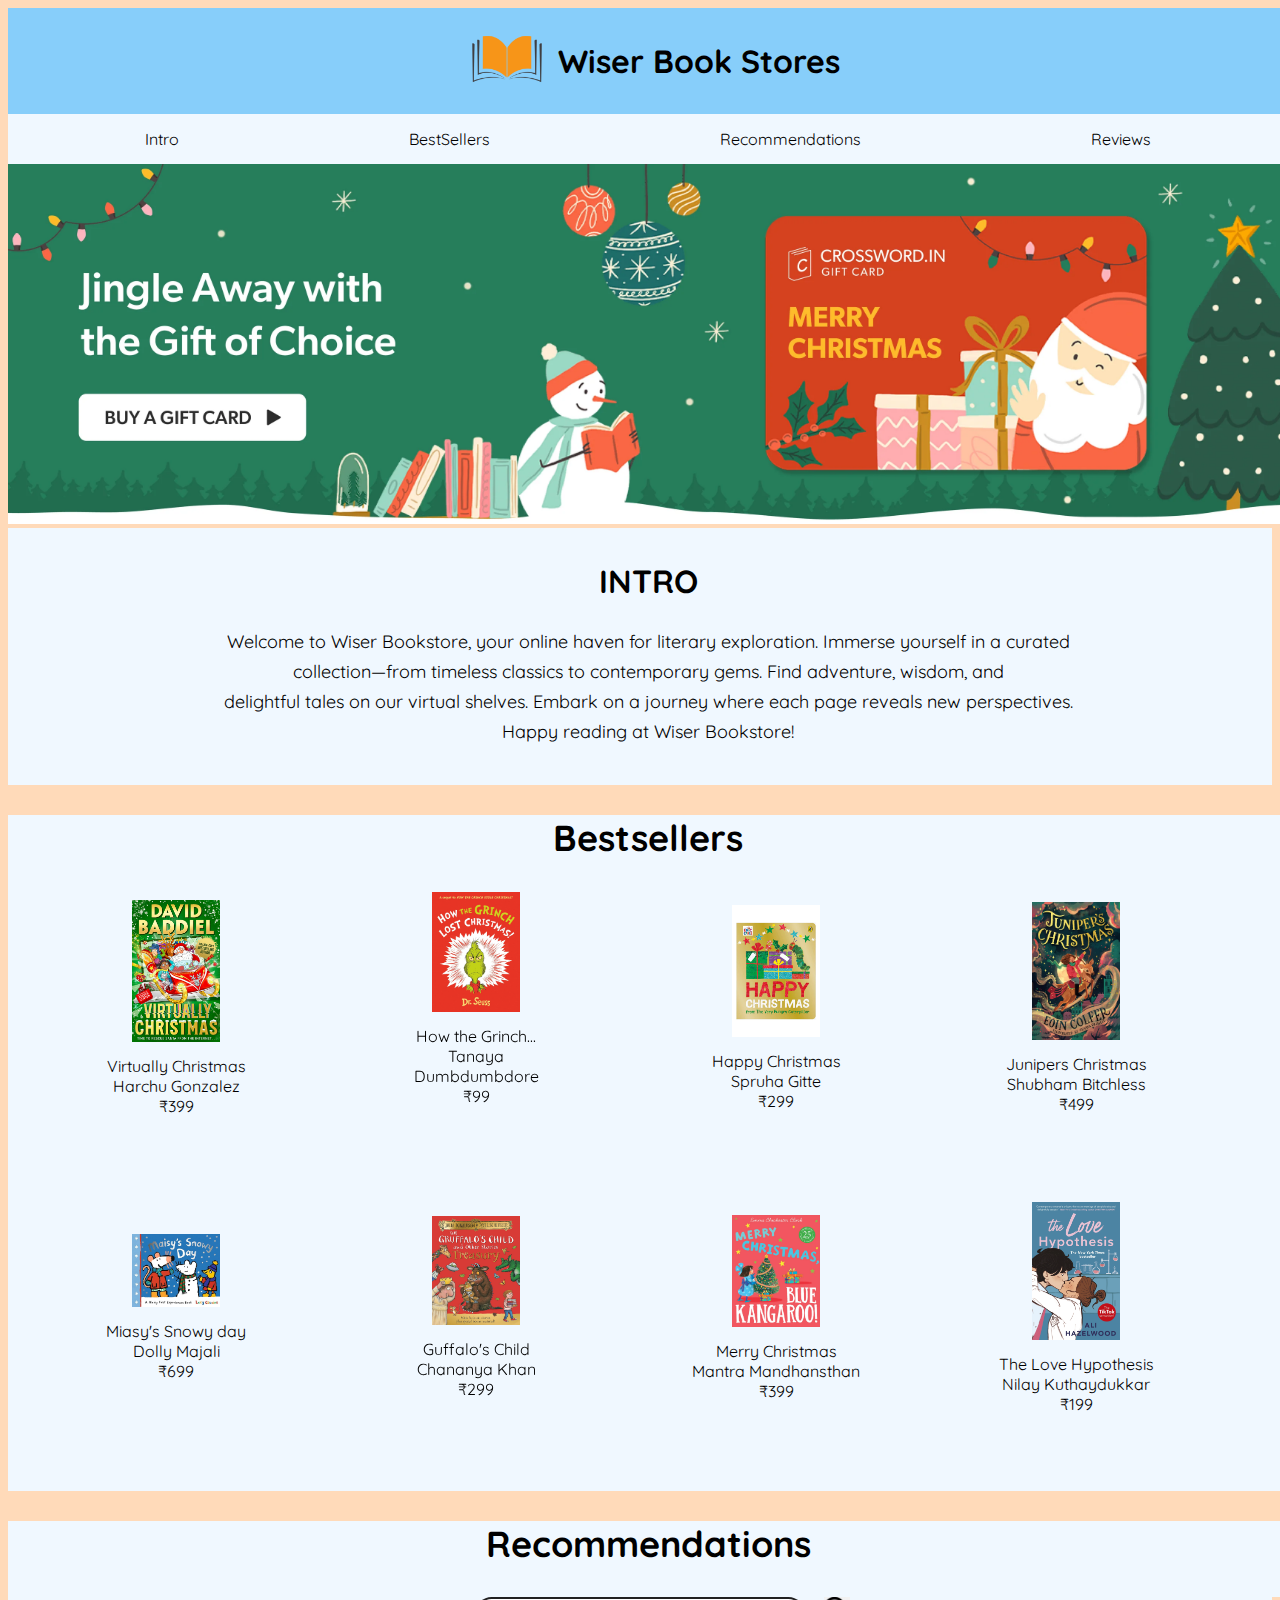
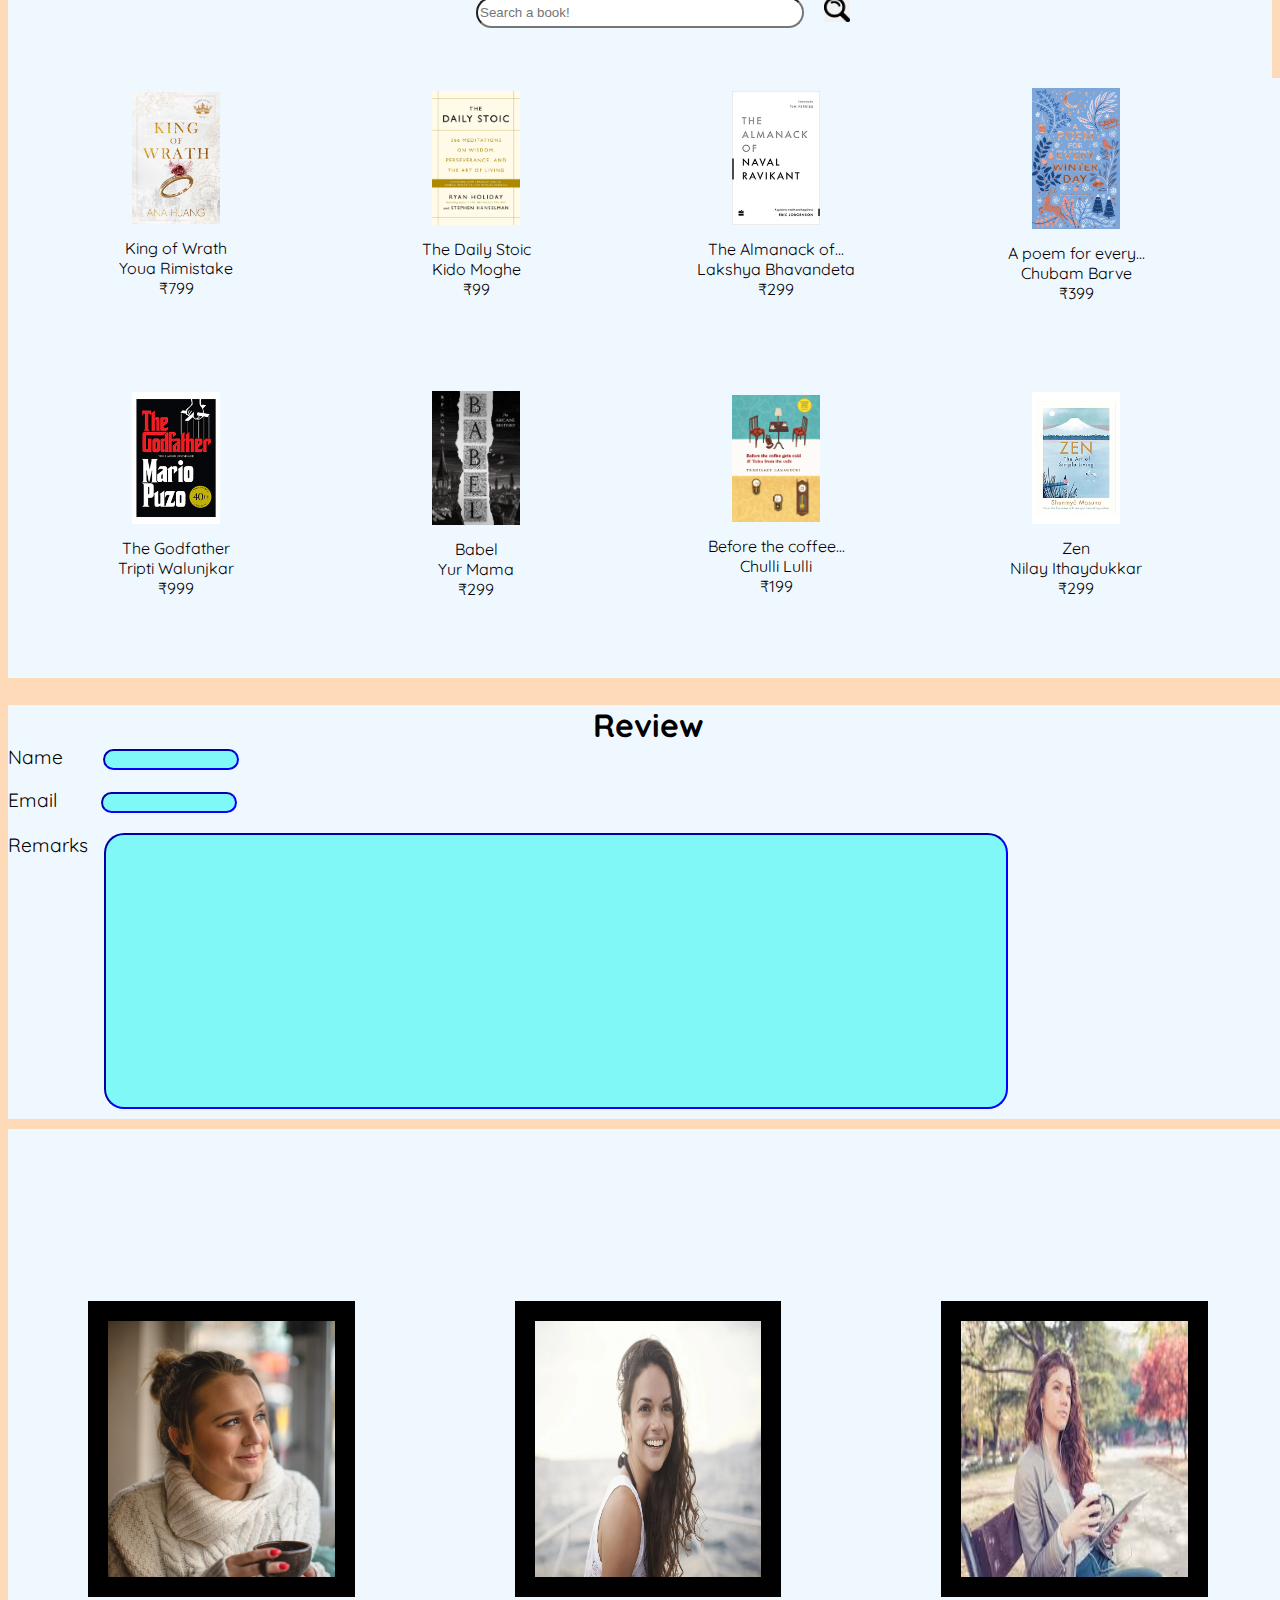
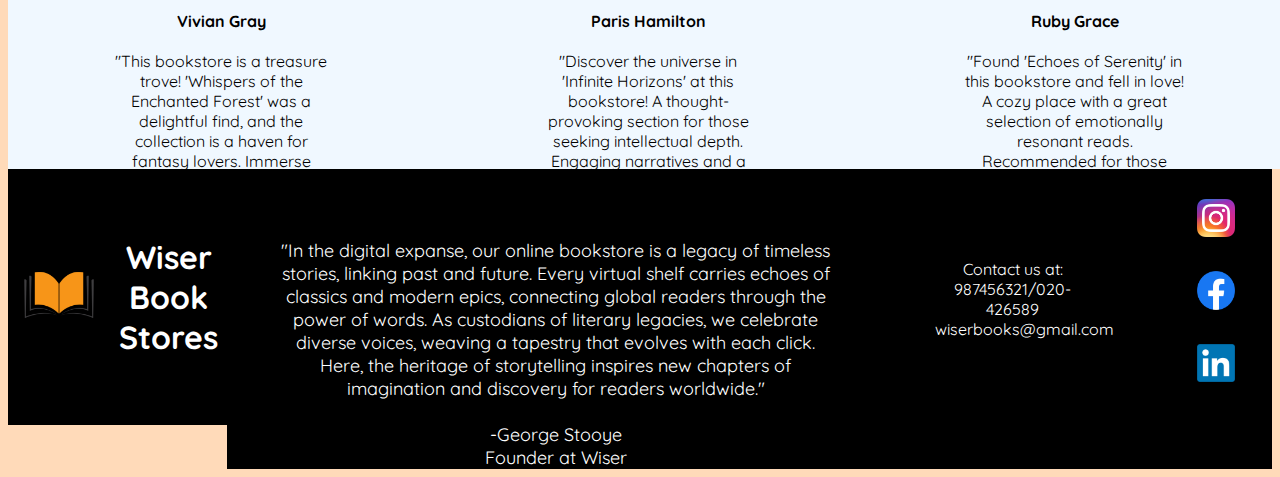
==== index.html @ 10a94657 "Add files via upload" ====
<!DOCTYPE html>
<html lang="en">
<head>
    <meta charset="UTF-8">
    <meta name="viewport" content="width=device-width, initial-scale=1.0">
    <title>Document</title>
        <link rel="stylesheet" href="style.css">
        <link rel="preconnect" href="https://fonts.googleapis.com">
        <link rel="preconnect" href="https://fonts.gstatic.com" crossorigin>
        <link href="https://fonts.googleapis.com/css2?family=Quicksand&display=swap" rel="stylesheet">
        <script src="function.js"></script>
</head>
<body class="body">
    <div class="head">
        <div class="logo">
            <img class="img" src="pngtree-book-icon-vector-image-png-image_6552370.png">
        </div>
        <div class="title">
            <h1 class="heading">Wiser Book Stores</h1>
        </div>
    </div>
    <nav class="navbar">
        <ul>
            <li><a href="#introh">Intro</a></li>
            <li><a href="#bsh">BestSellers</a></li>
            <li><a href="#rech">Recommendations</a></li>
            <li><a href="#revh">Reviews</a></li>
        </ul>
    </nav>
    <div class="adv">
        <img class="adv" src="CW_Christmas_eGift_Card_Website_Banner_Desktop_1728x@2x.webp">
    </div>
    <div class="intro">
        <h2 id="introh" class="introh">INTRO</h2>
        <p id="introp" class="introp">Welcome to Wiser Bookstore, your online haven for literary exploration. Immerse yourself in a curated<br> collection—from timeless classics to contemporary gems. Find adventure, wisdom, and <br>delightful tales on our virtual shelves. Embark on a journey where each page reveals new perspectives.<br> Happy reading at Wiser Bookstore!</p>
    </div> 
    <div class="bsh">
    <h2 id="bsh" >Bestsellers</h2>
    </div>
    <div class="bestsellers">
        <div class="book">
            <figure>
                <img class="book1i" src="book1.jpg">
                   <div class="cap1">
                       <figcaption>
                            Virtually Christmas
                      </figcaption>
                       <figcaption>
                          Harchu Gonzalez
                       </figcaption>
                      <figcaption>
                            &#8377;399
                       </figcaption>
                   </div>
           </figure>
           <div class="knows">
            <img class="know" src="i2.png">
           </div>
           <div class="adds">
            <button id="btn1" class="add" onclick="changetext1()">Add</button>
           </div>
        </div>
        <div class="book">
            <div id="card" class="card">
             <div class="front">
                <figure>
                    <img class="book1i" src="book2.webp">
                     <div class="cap1">
                        <figcaption>
                                How the Grinch...
                         </figcaption>
                        <figcaption>
                            Tanaya Dumbdumbdore
                         </figcaption>
                        <figcaption>
                                 &#8377;99
                        </figcaption>
                    </div>
                </figure>
             </div>
             <div class="back">
                yehawwwwwwwwwwwwwwwwwwwww
             </div>
           </div>
           <div class="knows">
            <img class="know" src="i2.png">
           </div>
           <div class="adds">
            <button id="btn2" class="add" onclick="changetext2()">Add</button>
           </div>
        </div>
        <div class="book">
            <figure>
                <img class="book1i" src="booko3.webp">
                   <div class="cap1">
                       <figcaption>
                            Happy Christmas
                      </figcaption>
                       <figcaption>
                          Spruha Gitte
                       </figcaption>
                      <figcaption>
                            &#8377;299
                       </figcaption>
                   </div>
           </figure>
           <div class="knows">
            <img class="know" src="i2.png">
           </div>
           <div class="adds">
            <button id="btn3" class="add" onclick="changetext3()">Add</button>
           </div>
        </div>
        <div class="book">
            <figure>
                <img class="book1i" src="book4.webp">
                   <div class="cap1">
                       <figcaption>
                           Junipers Christmas
                      </figcaption>
                       <figcaption>
                          Shubham Bitchless
                       </figcaption>
                      <figcaption>
                            &#8377;499
                       </figcaption>
                   </div>
           </figure>
           <div class="knows">
            <img class="know" src="i2.png">
           </div>
           <div class="adds">
            <button id="btn4" class="add" onclick="changetext4()">Add</button>
           </div>
        </div>
        <div class="book">
            <figure>
                <img class="book1i" src="book5.jpg">
                   <div class="cap1">
                       <figcaption>
                            Miasy's Snowy day
                      </figcaption>
                       <figcaption>
                            Dolly Majali
                       </figcaption>
                      <figcaption>
                            &#8377;699
                       </figcaption>
                   </div>
           </figure>
           <div class="knows">
            <img class="know" src="i2.png">
           </div>
           <div class="adds">
            <button id="btn5" class="add" onclick="changetext5()">Add</button>
           </div>
        </div>
        <div class="book">
            <figure>
                <img class="book1i" src="book6.jpg">
                   <div class="cap1">
                       <figcaption>
                            Guffalo's Child
                      </figcaption>
                       <figcaption>
                            Chananya Khan
                       </figcaption>
                      <figcaption>
                            &#8377;299
                       </figcaption>
                   </div>
           </figure>
           <div class="knows">
            <img class="know" src="i2.png">
           </div>
           <div class="adds">
            <button id="btn6" class="add" onclick="changetext6()">Add</button>
           </div>
        </div>
        <div class="book">
            <figure>
                <img class="book1i" src="book7.webp">
                   <div class="cap1">
                       <figcaption>
                            Merry Christmas
                      </figcaption>
                       <figcaption>
                          Mantra Mandhansthan
                       </figcaption>
                      <figcaption>
                            &#8377;399
                       </figcaption>
                   </div>
           </figure>
           <div class="knows">
            <img class="know" src="i2.png">
           </div>
           <div class="adds">
            <button id="btn7" class="add" onclick="changetext7()">Add</button>
           </div>
        </div>
        <div class="book">
            <figure>
                <img class="book1i" src="book8.webp">
                   <div class="cap1">
                       <figcaption>
                            The Love Hypothesis
                      </figcaption>
                       <figcaption>
                          Nilay Kuthaydukkar
                       </figcaption>
                      <figcaption>
                            &#8377;199
                       </figcaption>
                   </div>
           </figure>
           <div class="knows">
            <img class="know" src="i2.png">
           </div>
           <div class="adds">
            <button id="btn8" class="add" onclick="changetext8()">Add</button>
           </div>
        </div>
    </div>
    <div class="bsh">
        <h2 id="rech" >Recommendations</h2>
        </div>
        <div class="searchbar">
            <input class="search" type="text" placeholder="Search a book!"><span><img class="sicon" src="search.png"></span>
        </div>
        <div class="bestsellers">
            <div class="book">
                <figure>
                    <img class="book1i" src="book9.webp">
                       <div class="cap1">
                           <figcaption>
                                King of Wrath
                          </figcaption>
                           <figcaption>
                                Youa Rimistake
                           </figcaption>
                          <figcaption>
                                &#8377;799
                           </figcaption>
                       </div>
               </figure>
               <div class="knows">
                <img class="know" src="i2.png">
               </div>
               <div class="adds">
                <button id="btn9" class="add" onclick="changetext9()">Add</button>
               </div>
            </div>
            <div class="book">
                <figure>
                    <img class="book1i" src="book10.webp">
                       <div class="cap1">
                           <figcaption>
                                The Daily Stoic
                          </figcaption>
                           <figcaption>
                                Kido Moghe
                           </figcaption>
                          <figcaption>
                                &#8377;99
                           </figcaption>
                       </div>
               </figure>
               <div class="knows">
                <img class="know" src="i2.png">
               </div>
               <div class="adds">
                <button id="btn10" class="add" onclick="changetext10()">Add</button>
               </div>
            </div>
            <div class="book">
                <figure>
                    <img class="book1i" src="book11.webp">
                       <div class="cap1">
                           <figcaption>
                                The Almanack of...
                          </figcaption>
                           <figcaption>
                                 Lakshya Bhavandeta
                           </figcaption>
                          <figcaption>
                                &#8377;299
                           </figcaption>
                       </div>
               </figure>
               <div class="knows">
                <img class="know" src="i2.png">
               </div>
               <div class="adds">
                <button id="btn11" class="add" onclick="changetext11()">Add</button>
               </div>
            </div>
            <div class="book">
                <figure>
                    <img class="book1i" src="book12.webp">
                       <div class="cap1">
                           <figcaption>
                                A poem for every...
                          </figcaption>
                           <figcaption>
                                Chubam Barve
                           </figcaption>
                          <figcaption>
                                &#8377;399
                           </figcaption>
                       </div>
               </figure>
               <div class="knows">
                <img class="know" src="i2.png">
               </div>
               <div class="adds">
                <button id="btn12" class="add" onclick="changetext12()">Add</button>
               </div>
            </div>
            <div class="book">
                <figure>
                    <img class="book1i" src="r1.webp">
                       <div class="cap1">
                           <figcaption>
                                The Godfather
                          </figcaption>
                           <figcaption>
                                Tripti Walunjkar
                           </figcaption>
                          <figcaption>
                                &#8377;999
                           </figcaption>
                       </div>
               </figure>
               <div class="knows">
                <img class="know" src="i2.png">
               </div>
               <div class="adds">
                <button id="btn13" class="add" onclick="changetext13()">Add</button>
               </div>
            </div>
            <div class="book">
                <figure>
                    <img class="book1i" src="r2.jpg">
                       <div class="cap1">
                           <figcaption>
                                Babel
                          </figcaption>
                           <figcaption>
                                Yur Mama
                           </figcaption>
                          <figcaption>
                                &#8377;299
                           </figcaption>
                       </div>
               </figure>
               <div class="knows">
                <img class="know" src="i2.png">
               </div>
               <div class="adds">
                <button id="btn14" class="add" onclick="changetext14()">Add</button>
               </div>
            </div>
            <div class="book">
                <figure>
                    <img class="book1i" src="r3.webp">
                       <div class="cap1">
                           <figcaption>
                                Before the coffee...
                          </figcaption>
                           <figcaption>
                                Chulli Lulli
                           </figcaption>
                          <figcaption>
                                &#8377;199
                           </figcaption>
                       </div>
               </figure>
               <div class="knows">
                <img class="know" src="i2.png">
               </div>
               <div class="adds">
                <button id="btn15" class="add" onclick="changetext15()">Add</button>
               </div>
            </div>
            <div class="book">
                <figure>
                    <img class="book1i" src="r5.webp">
                       <div class="cap1">
                           <figcaption>
                                Zen
                          </figcaption>
                           <figcaption>
                                Nilay Ithaydukkar
                           </figcaption>
                          <figcaption>
                                &#8377;299
                           </figcaption>
                       </div>
               </figure>
               <div class="knows">
                <img class="know" src="i2.png">
               </div>
               <div class="adds">
                <button id="btn16" class="add" onclick="changetext16()">Add</button>
               </div>
            </div>
        </div>
        <h2 id="revh" class="revh">Review</h2>
        <div class="review">
                <div class="field">
                    <label class="Label">Name</label>
                    &nbsp;&nbsp;&nbsp;&nbsp;&nbsp;&nbsp;&nbsp;&nbsp;
                    <input class="box" type="text" >
                </div><br>
                <div class="fielde">
                    <label class="Label">Email</label>
                    &nbsp;&nbsp;&nbsp;&nbsp;&nbsp;&nbsp;&nbsp;&nbsp;&nbsp;
                    <input class="box" type="email" >
                </div>
                <div class="fieldr">
                    <label class="Labelr">Remarks</label>
                    &nbsp;&nbsp;&nbsp;&nbsp;
                    <input class="boxr" type="text" >
                </div>
        </div>
        <div class="comments">
            <div class="p1">
                <img class="p1i" src="p1.png">
                       <div class="capc">
                           <figcaption>
                                <b>Vivian Gray</b>
                          </figcaption>
                          <br>
                           <figcaption>
                            "This bookstore is a treasure trove! 'Whispers of the Enchanted Forest' was a delightful find, and the collection is a haven for fantasy lovers. Immerse yourself in captivating tales, and the staff recommendations are spot-on."
                           </figcaption>
                         
                       </div>
               </figure>
            </div>
            <div class="p1">
                <img class="p1i" src="p2.webp">
                       <div class="capc">
                           <figcaption>
                                <b>Paris Hamilton</b>
                          </figcaption>
                          <br>
                           <figcaption>
                            "Discover the universe in 'Infinite Horizons' at this bookstore! A thought-provoking section for those seeking intellectual depth. Engaging narratives and a cosmic vibe make this spot unique."
                           </figcaption>
                          
                       </div>
               </figure>
            </div>
            <div class="p1">
                <img class="p1i" src="p3.jpg">
                       <div class="capc">
                           <figcaption>
                               <b>Ruby Grace</b> 
                          </figcaption>
                          <br>
                           <figcaption>
                            "Found 'Echoes of Serenity' in this bookstore and fell in love! A cozy place with a great selection of emotionally resonant reads. Recommended for those seeking touching stories and a welcoming ambiance."
                           </figcaption>
                          
                       </div>
               </figure>
            </div>
        </div>
        <div class="us">
            <div class="store">
                <div class="logou">
                    <img class="imgu" src="pngtree-book-icon-vector-image-png-image_6552370.png">
                </div>
                <div class="titleu">
                    <h1 class="heading">Wiser Book Stores</h1>
                </div>
            </div>
            <div class="Info">
                <div class="Infop">   
               
                    "In the digital expanse, our online bookstore is a legacy of timeless stories, linking past and future. Every virtual shelf carries echoes of classics and modern epics, connecting global readers through the power of words. As custodians of literary legacies, we celebrate diverse voices, weaving a tapestry that evolves with each click. Here, the heritage of storytelling inspires new chapters of imagination and discovery for readers worldwide."
                    <br><br> -George Stooye
                    <br>Founder at Wiser 
                </div>
            </div>
            <div class="Info2">
                <div class="Infop2">   
                    Contact us at:
                    <br>
                    987456321/020-426589
                    <br>
                    wiserbooks@gmail.com
                </div>
            </div>
            <div class="link">
                
                <div>
                    <img class="instagram logol" src="Instagram_icon.png">
                </div>
                <div>
                    <img class="facebook logol" src="Facebook_Logo_(2019).png.webp">
                </div>
                <div>
                    <img class="linkedin logol" src="LinkedIn_logo_initials.png">
                </div>
            </div>
        </div>
</body>
</html>
---- style.css ----
html {
    scroll-behavior: smooth;
  }
.body{
    background-color: peachpuff;
}
.head{
    background-color: lightskyblue;
    display: flex;
    align-items: center;
    justify-content: center;
    width: 100vw;
    margin: 0px;
    }
.logo{

    text-align: right;
}
.img{
    width: 8vw
}
.title{
    text-align: center;
    font-family: 'Quicksand', sans-serif;
}
.navbar ul{
    list-style-type: none;
    background-color: aliceblue;
    padding: 0px;
    overflow: hidden;
    margin: 0%;
    width: 100vw;
    display: flex;
    align-items: center;
    justify-content: center;
    gap: 200px;
}
.navbar a{
    color: rgb(0, 0, 0);
    text-decoration: none;
    padding: 15px;
    display: block;    
}
.navbar li{
    font-family: 'Quicksand', sans-serif
}
.navbar a:hover{
    background-color: aquamarine;
    border-radius: 20px;
    transition: 0.3s;
    transform: scale(1.2);
}
.adv{
    width: 100vw;
}
.intro{
    background-color: aliceblue;
    text-align: center;
    font-family: 'Quicksand', sans-serif;
    padding-top: 6px;
    padding-bottom: 3%;
}
.introh{
    text-align: center;
    font-family: 'Quicksand', sans-serif;
    font-size: xx-large;
    width: 100vw;
}
.introp{
    font-family: 'Quicksand', sans-serif;
    font-size: large;
    margin: 0px;
    overflow: hidden;
    align-self: center;
    text-align: center;
    line-height: 30px;
    width: 100vw;
}
.bsh{
    text-align: center;
    font-family: 'Quicksand', sans-serif;
    font-size: x-large;
    background-color: aliceblue;
    padding-bottom: 1px;
    width: 100vw;
}
.searchbar{
    background-color: aliceblue;
    text-align: center;
    justify-content: center;
    padding-bottom: 50px;
}
.search{
    height: 2vw;
    width: 25vw;
    border-radius: 20px;
}
.sicon{
    width: 2vw;
    margin-left: 20px;
    position: absolute;
}
.bestsellers{
    background-color: aliceblue;
    display: grid;
    grid-template-columns: 300px 300px 300px 300px;
    grid-template-rows: 300px 300px;
    align-items: center;
    justify-content: center;
    width: 100vw;
}
.book{
    perspective: 1000px;
    width: 20vw;
    border-radius: 20px;
    text-align: center;
}
.card{
    transition: transform 0.8s;
    transform-style: preserve-3d;
}
.card.is-flipped{
    transform: rotateY(180deg);
    background-color: red;
}
.front, .back{
    -webkit-backface-visibility: hidden; 
  backface-visibility: hidden;
}
.back{
    background-color: dodgerblue;
    color: white;
     transform: rotateY(180deg);
}
.know{
    width: 1.7vw;
    border-radius: 40px;
    margin: 0px;
    opacity: 0;
}
.know:hover{
    background-color: beige;
    transform: scale(1.1);
    transition: 0.3s;
}
.add{
    margin-bottom: 20px;
    border-radius: 20px;
    opacity: 0;
}
.book:hover{
    transition: 0.3s;
    transform: scale(1.2);
    background-color: aquamarine;
    .know{
        opacity: 1;
    }
    .add{
        opacity: 1;
    }
}
.book1i{
    width: 50%;
    height: auto;
}
.cap1{
    font-family: 'Quicksand', sans-serif;
    padding-top: 10px;
}
.revh{
    background-color: aliceblue;
    text-align: center;
    font-family: 'Quicksand', sans-serif;
    font-size: xx-large;
    border-bottom: 0px;
    margin-bottom: 0px;
    padding-bottom: 0px;
    width: 100vw;
}
.review{
    background-color: aliceblue;
    width: 100vw;
    padding-bottom: 10px;
}
.Label{
    font-family: 'Quicksand', sans-serif;
    font-size: larger;
    max-width: fit-content;
    max-height: fit-content;
}
.box{
    border-radius: 20px;
    border-color: blue;
    background-color: rgb(128, 248, 248);
    width: 10vw;
    height: 4vh;
    max-width: fit-content;
    max-height: fit-content;
}
.boxr{
    border-radius: 20px;
    border-color: blue;
    background-color: rgb(128, 248, 248);
    width: 70vw;
    height: 30vh;
    margin-top: 20px;
}
.fieldr{
    display: flex;

}
.Labelr{
    font-family: 'Quicksand', sans-serif;
    font-size: larger;
    margin-top: 20px;
    
}
input:focus{
    transition: 0.3s;
    background-color: white;
}
.comments{
    margin-top: 10px;
    background-color: aliceblue;
    display: flex;
    align-items: center;
    justify-content: center;
    width: 100vw;
    height: 50vw;
}
.p1{
    width: 20vw;
    height: 20vw;
    background-color: red;
    margin-left: 80px;
    margin-right: 80px;
    border: 20px solid black;
}
.p1i{
    width: 100%;
    height: 100%;
}
.capn{
    text-align: center;
}
.capc{
    font-family: 'Quicksand', sans-serif;
    padding-top: 30px;
    text-align: center;
}
.us{
    display: flex;
}
.store{
    display: flex;
    background-color: black;
    width: 20vw;
    height: 20vw;
    align-items: center;
}
.logou{

    text-align: right;
}
.imgu{
    width: 8vw
}
.titleu{
    color: white;
    text-align: center;
    font-family: 'Quicksand', sans-serif;
}
.Info{
    background-color: black;
    width: 60vw;
    text-align: center;
}
.Infop{
    color: white;
    margin-top: 70px;
    font-family: 'Quicksand', sans-serif;
    font-size: large;
    margin-left: 50px;
    margin-right: 50px;
}
.Info2{
    background-color: black;
    width: 20vw;
    text-align: center;
}
.Infop2{
    color: white;
    margin-top: 90px;
    font-family: 'Quicksand', sans-serif;
    margin-left: 50px;
    margin-right: 50px;
}
.link{
    align-items: center;
    justify-content: center;
    text-align: center;
    background-color:black;
    width: 12vw;
}
.instagram{
    width: 3vw;
    height: 3vw;
}
.facebook{
    width: 3vw;
    height: 3vw;
}
.linkedin{
    width: 3vw;
    height: 3vw;
}
.logol{
    margin-top: 30px;
    margin-left: 20px;
}
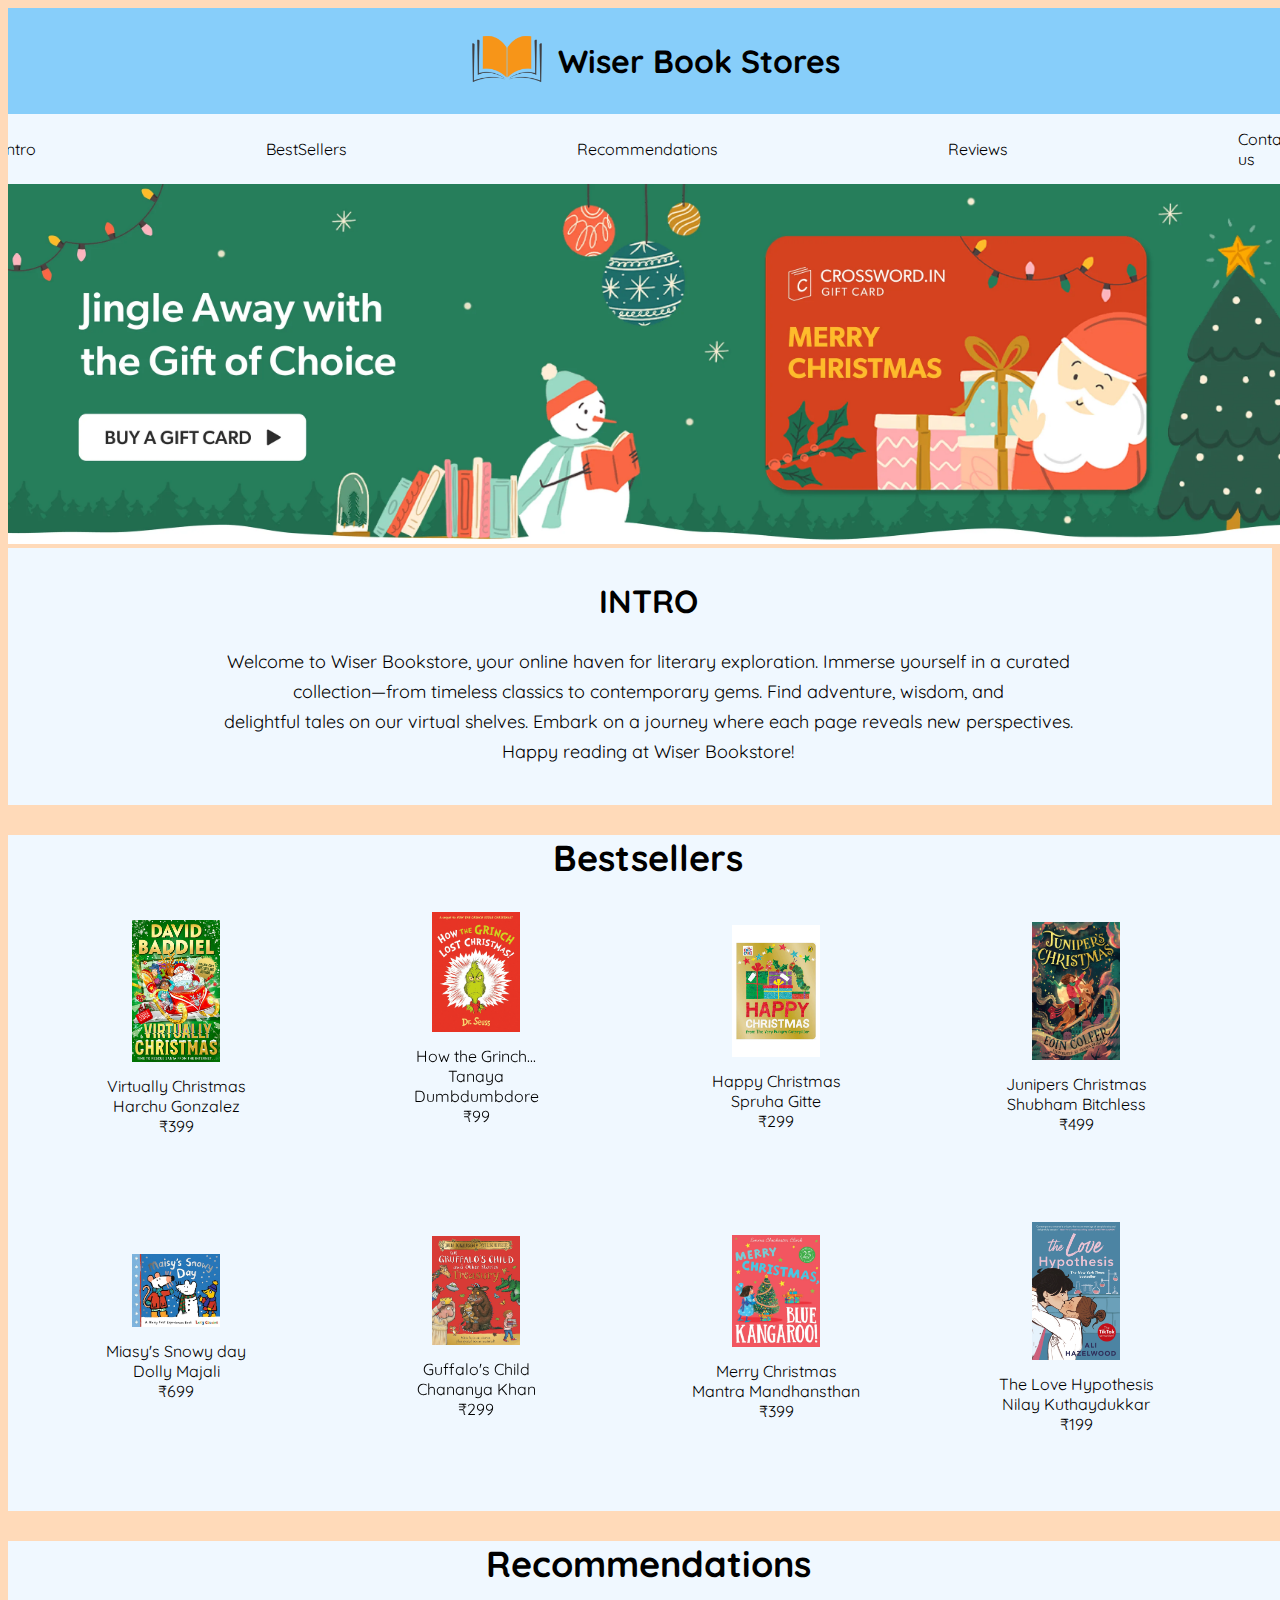
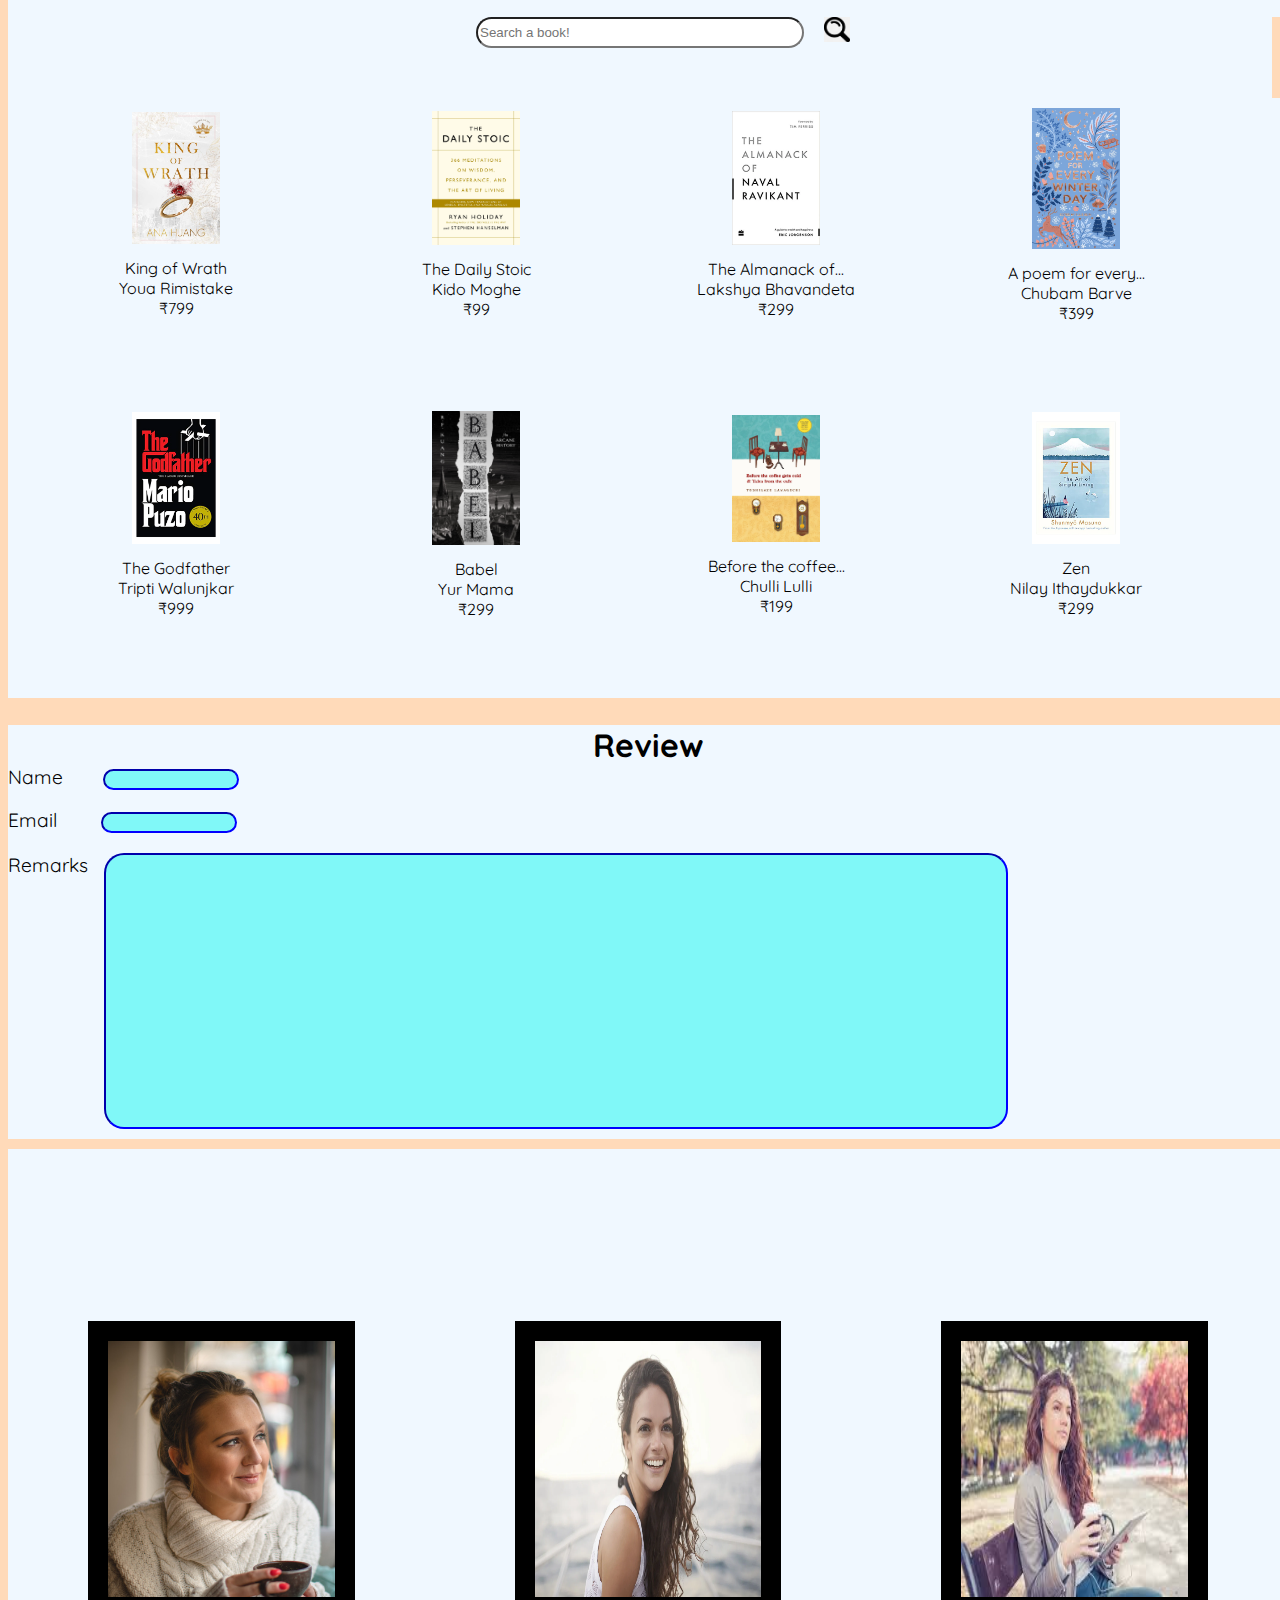
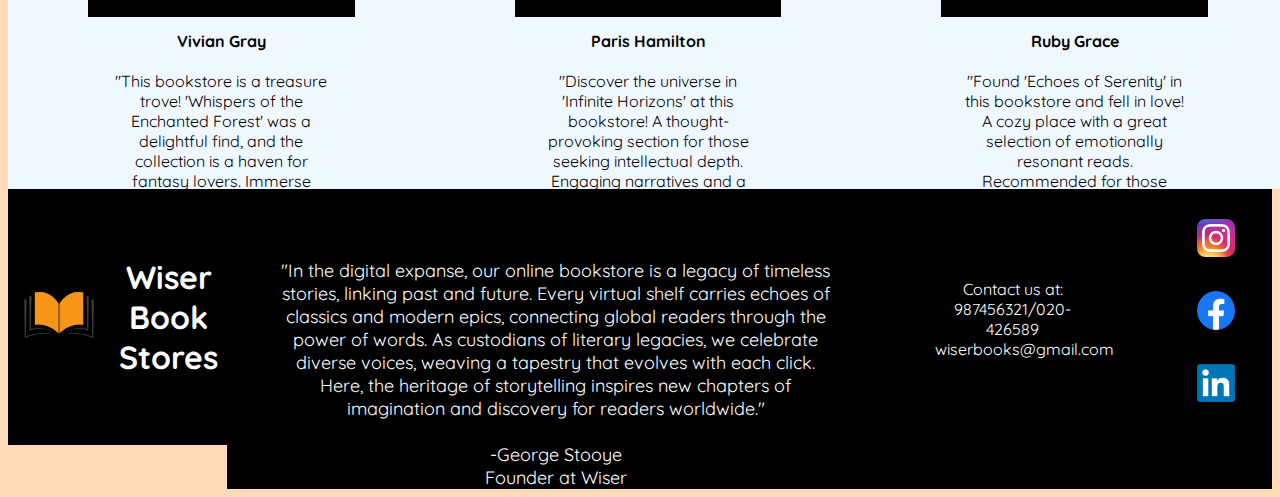
==== commit 4a206e53: "Update index.html" ====
--- a/index.html
+++ b/index.html
@@ -25,6 +25,7 @@
             <li><a href="#bsh">BestSellers</a></li>
             <li><a href="#rech">Recommendations</a></li>
             <li><a href="#revh">Reviews</a></li>
+            <li><a href="#us">Contact us</a></li>
         </ul>
     </nav>
     <div class="adv">
@@ -468,7 +469,7 @@
                </figure>
             </div>
         </div>
-        <div class="us">
+        <div id="us" class="us">
             <div class="store">
                 <div class="logou">
                     <img class="imgu" src="pngtree-book-icon-vector-image-png-image_6552370.png">
@@ -508,4 +509,4 @@
             </div>
         </div>
 </body>
-</html>+</html>
